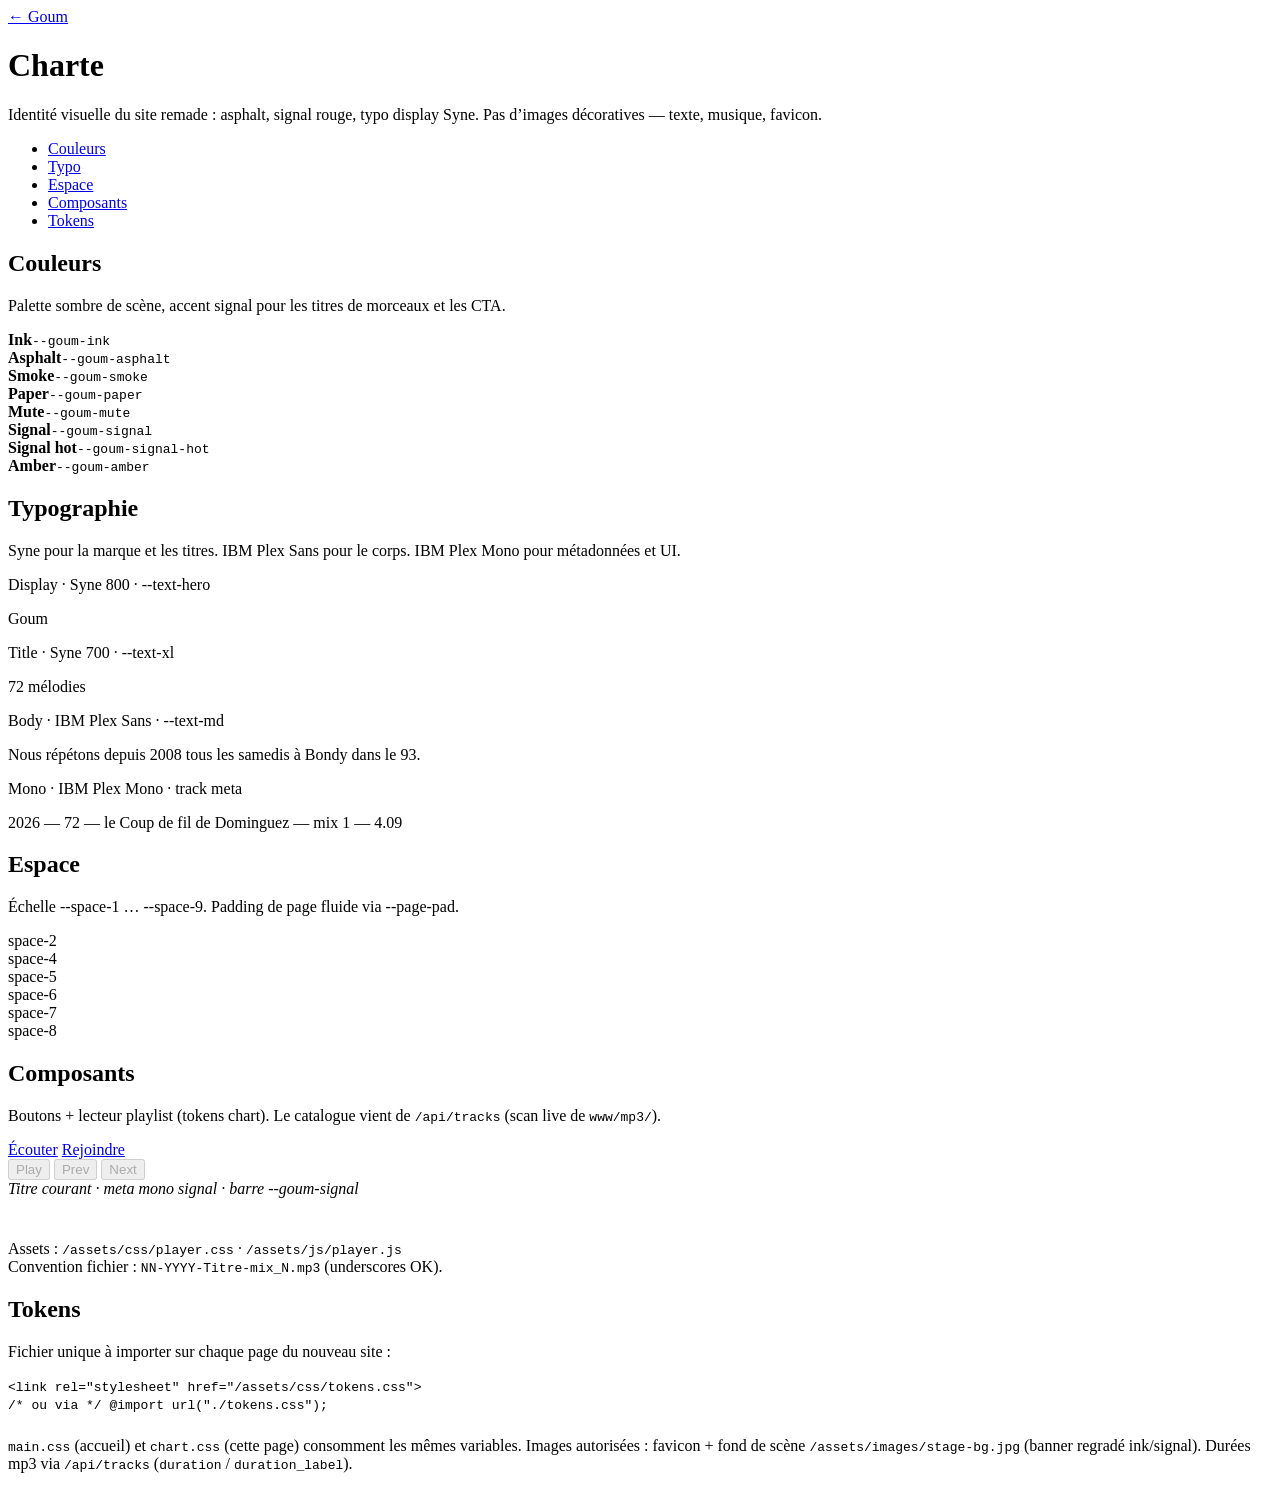
==== www/chart/index.html @ d4e3e64d "v2" ====
<!DOCTYPE html>
<html lang="fr">
<head>
	<meta charset="utf-8">
	<meta name="viewport" content="width=device-width, initial-scale=1">
	<title>Charte graphique — Goum</title>
	<meta name="description" content="Charte graphique Goum : couleurs, typographies, composants et tokens CSS.">
	<meta name="robots" content="noindex, nofollow">
	<link rel="canonical" href="https://goum.eu/">
	<link rel="icon" type="image/x-icon" href="/assets/favicon.ico">
	<link rel="icon" type="image/png" href="/assets/favicon.png">
	<link rel="stylesheet" href="/assets/css/chart.css">
</head>
<body>
	<main class="chart">
		<nav class="chart-nav" aria-label="Navigation">
			<a href="/">← Goum</a>
		</nav>

		<header class="chart-hero">
			<h1>Charte</h1>
			<p>
				Identité visuelle du site remade : asphalt, signal rouge, typo display Syne.
				Pas d’images décoratives — texte, musique, favicon.
			</p>
			<ul class="chart-toc">
				<li><a href="#couleurs">Couleurs</a></li>
				<li><a href="#typo">Typo</a></li>
				<li><a href="#espace">Espace</a></li>
				<li><a href="#composants">Composants</a></li>
				<li><a href="#tokens">Tokens</a></li>
			</ul>
		</header>

		<section class="chart-section" id="couleurs">
			<h2>Couleurs</h2>
			<p>Palette sombre de scène, accent signal pour les titres de morceaux et les CTA.</p>
			<div class="swatch-grid">
				<div class="swatch">
					<div class="swatch-chip" style="background:#0c0b0a"></div>
					<div class="swatch-meta"><strong>Ink</strong><code>--goum-ink</code></div>
				</div>
				<div class="swatch">
					<div class="swatch-chip" style="background:#161412"></div>
					<div class="swatch-meta"><strong>Asphalt</strong><code>--goum-asphalt</code></div>
				</div>
				<div class="swatch">
					<div class="swatch-chip" style="background:#2a2622"></div>
					<div class="swatch-meta"><strong>Smoke</strong><code>--goum-smoke</code></div>
				</div>
				<div class="swatch">
					<div class="swatch-chip" style="background:#f2ebe3"></div>
					<div class="swatch-meta"><strong>Paper</strong><code>--goum-paper</code></div>
				</div>
				<div class="swatch">
					<div class="swatch-chip" style="background:#a89f94"></div>
					<div class="swatch-meta"><strong>Mute</strong><code>--goum-mute</code></div>
				</div>
				<div class="swatch">
					<div class="swatch-chip" style="background:#e11d2e"></div>
					<div class="swatch-meta"><strong>Signal</strong><code>--goum-signal</code></div>
				</div>
				<div class="swatch">
					<div class="swatch-chip" style="background:#ff3b4a"></div>
					<div class="swatch-meta"><strong>Signal hot</strong><code>--goum-signal-hot</code></div>
				</div>
				<div class="swatch">
					<div class="swatch-chip" style="background:#e8a317"></div>
					<div class="swatch-meta"><strong>Amber</strong><code>--goum-amber</code></div>
				</div>
			</div>
		</section>

		<section class="chart-section" id="typo">
			<h2>Typographie</h2>
			<p>Syne pour la marque et les titres. IBM Plex Sans pour le corps. IBM Plex Mono pour métadonnées et UI.</p>
			<div class="type-specimen">
				<div class="type-row">
					<p class="label">Display · Syne 800 · --text-hero</p>
					<p class="type-display">Goum</p>
				</div>
				<div class="type-row">
					<p class="label">Title · Syne 700 · --text-xl</p>
					<p class="type-title">72 mélodies</p>
				</div>
				<div class="type-row">
					<p class="label">Body · IBM Plex Sans · --text-md</p>
					<p class="type-body">Nous répétons depuis 2008 tous les samedis à Bondy dans le 93.</p>
				</div>
				<div class="type-row">
					<p class="label">Mono · IBM Plex Mono · track meta</p>
					<p class="type-mono">2026 — 72 — le Coup de fil de Dominguez — mix 1 — 4.09</p>
				</div>
			</div>
		</section>

		<section class="chart-section" id="espace">
			<h2>Espace</h2>
			<p>Échelle --space-1 … --space-9. Padding de page fluide via --page-pad.</p>
			<div class="space-ladder">
				<div class="space-step"><span>space-2</span><div class="space-bar" style="width:0.5rem"></div></div>
				<div class="space-step"><span>space-4</span><div class="space-bar" style="width:1rem"></div></div>
				<div class="space-step"><span>space-5</span><div class="space-bar" style="width:1.5rem"></div></div>
				<div class="space-step"><span>space-6</span><div class="space-bar" style="width:2rem"></div></div>
				<div class="space-step"><span>space-7</span><div class="space-bar" style="width:3rem"></div></div>
				<div class="space-step"><span>space-8</span><div class="space-bar" style="width:4.5rem"></div></div>
			</div>
		</section>

		<section class="chart-section" id="composants">
			<h2>Composants</h2>
			<p>Boutons + lecteur playlist (tokens chart). Le catalogue vient de <code>/api/tracks</code> (scan live de <code>www/mp3/</code>).</p>
			<div class="component-row">
				<a class="btn btn-primary" href="/#ecoute">Écouter</a>
				<a class="btn btn-ghost" href="/#equipe">Rejoindre</a>
			</div>
			<div class="component-row">
				<button type="button" class="btn btn-primary" disabled>Play</button>
				<button type="button" class="btn btn-ghost" disabled>Prev</button>
				<button type="button" class="btn btn-ghost" disabled>Next</button>
			</div>
			<div class="demo-track">
				<i>Titre courant · meta mono signal · barre --goum-signal</i>
				<div style="height:0.35rem;background:var(--color-bg-panel);border:1px solid var(--color-border);margin-top:0.75rem">
					<div style="width:42%;height:100%;background:var(--color-accent)"></div>
				</div>
			</div>
			<p style="margin-top:1.5rem;color:var(--color-text-muted)">
				Assets&nbsp;: <code>/assets/css/player.css</code> · <code>/assets/js/player.js</code><br>
				Convention fichier&nbsp;: <code>NN-YYYY-Titre-mix_N.mp3</code> (underscores OK).
			</p>
		</section>

		<section class="chart-section" id="tokens">
			<h2>Tokens</h2>
			<p>Fichier unique à importer sur chaque page du nouveau site :</p>
			<div class="token-path">
				<code>&lt;link rel="stylesheet" href="/assets/css/tokens.css"&gt;</code><br>
				<code>/* ou via */ @import url("./tokens.css");</code>
			</div>
			<p style="margin-top:1.5rem;color:var(--color-text-muted)">
				<code>main.css</code> (accueil) et <code>chart.css</code> (cette page) consomment les mêmes variables.
				Images autorisées&nbsp;: favicon + fond de scène <code>/assets/images/stage-bg.jpg</code>
				(banner regradé ink/signal). Durées mp3 via <code>/api/tracks</code> (<code>duration</code> / <code>duration_label</code>).
			</p>
		</section>
	</main>
</body>
</html>
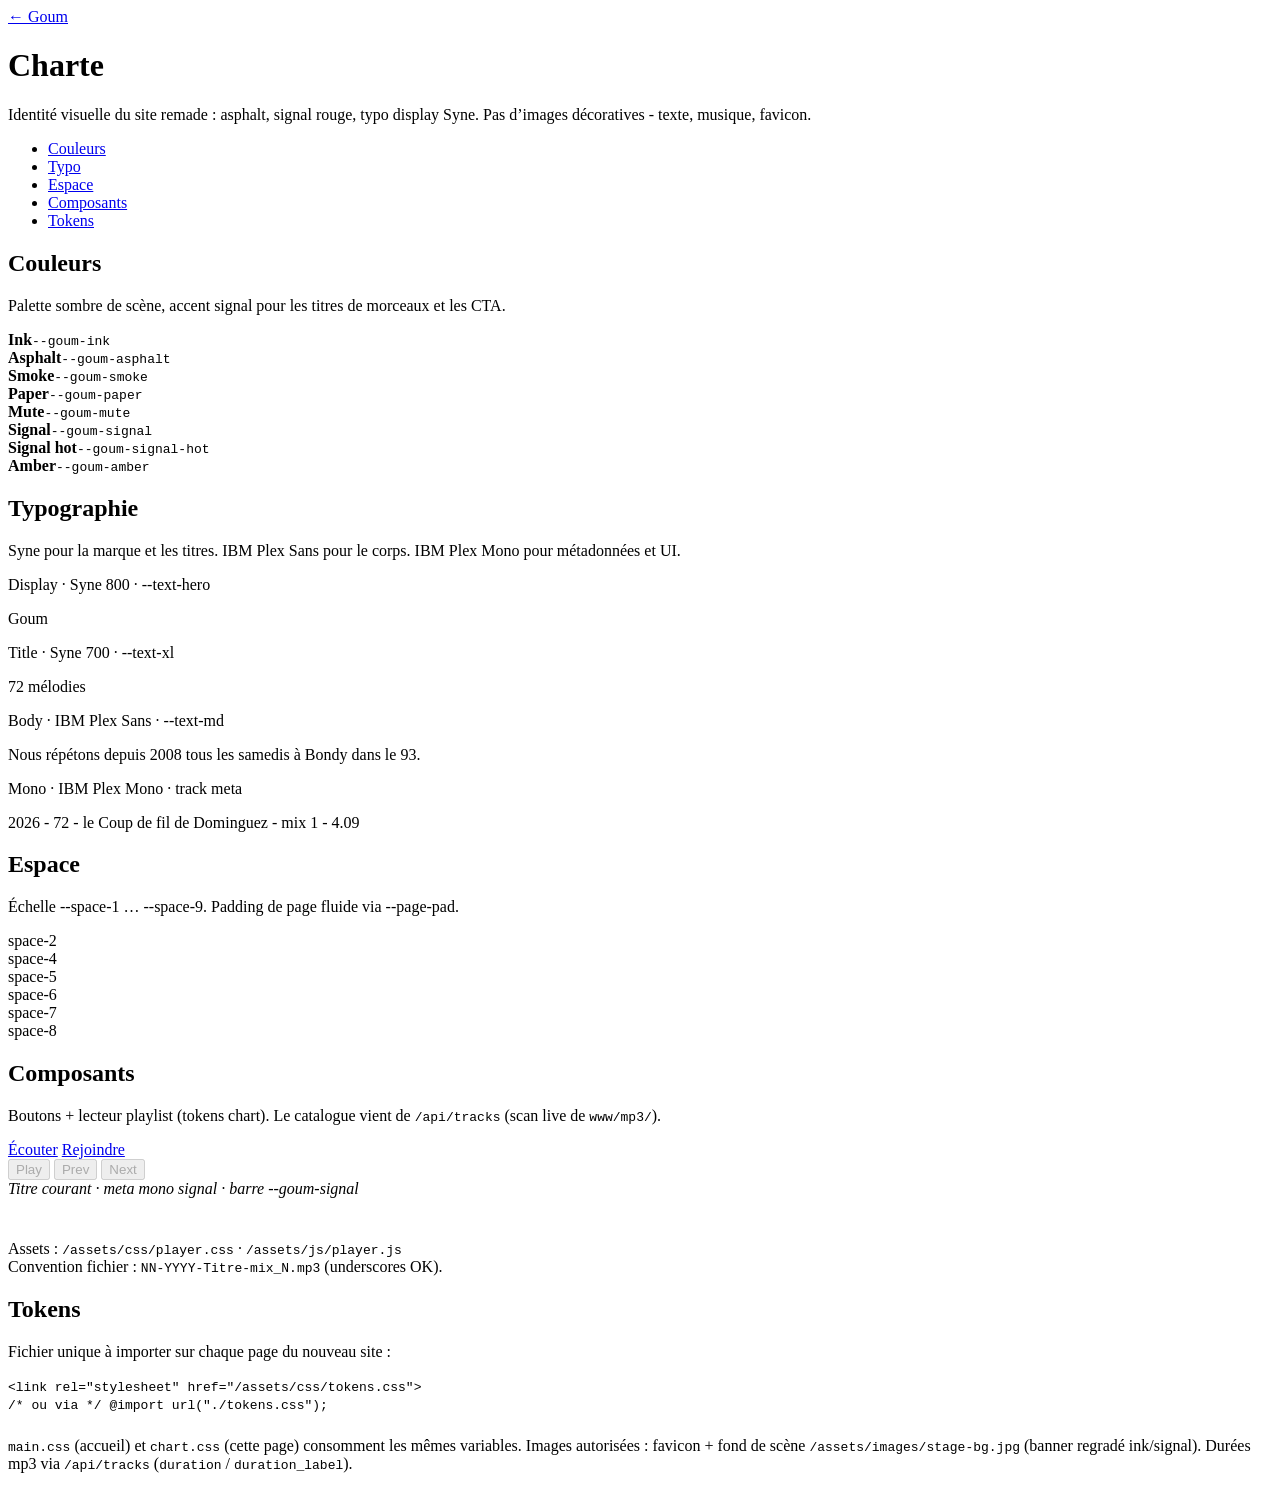
==== commit 07e25ce8: "Em dashes  replace" ====
--- a/www/chart/index.html
+++ b/www/chart/index.html
@@ -1,149 +1,149 @@
-<!DOCTYPE html>
-<html lang="fr">
-<head>
-	<meta charset="utf-8">
-	<meta name="viewport" content="width=device-width, initial-scale=1">
-	<title>Charte graphique — Goum</title>
-	<meta name="description" content="Charte graphique Goum : couleurs, typographies, composants et tokens CSS.">
-	<meta name="robots" content="noindex, nofollow">
-	<link rel="canonical" href="https://goum.eu/">
-	<link rel="icon" type="image/x-icon" href="/assets/favicon.ico">
-	<link rel="icon" type="image/png" href="/assets/favicon.png">
-	<link rel="stylesheet" href="/assets/css/chart.css">
-</head>
-<body>
-	<main class="chart">
-		<nav class="chart-nav" aria-label="Navigation">
-			<a href="/">← Goum</a>
-		</nav>
-
-		<header class="chart-hero">
-			<h1>Charte</h1>
-			<p>
-				Identité visuelle du site remade : asphalt, signal rouge, typo display Syne.
-				Pas d’images décoratives — texte, musique, favicon.
-			</p>
-			<ul class="chart-toc">
-				<li><a href="#couleurs">Couleurs</a></li>
-				<li><a href="#typo">Typo</a></li>
-				<li><a href="#espace">Espace</a></li>
-				<li><a href="#composants">Composants</a></li>
-				<li><a href="#tokens">Tokens</a></li>
-			</ul>
-		</header>
-
-		<section class="chart-section" id="couleurs">
-			<h2>Couleurs</h2>
-			<p>Palette sombre de scène, accent signal pour les titres de morceaux et les CTA.</p>
-			<div class="swatch-grid">
-				<div class="swatch">
-					<div class="swatch-chip" style="background:#0c0b0a"></div>
-					<div class="swatch-meta"><strong>Ink</strong><code>--goum-ink</code></div>
-				</div>
-				<div class="swatch">
-					<div class="swatch-chip" style="background:#161412"></div>
-					<div class="swatch-meta"><strong>Asphalt</strong><code>--goum-asphalt</code></div>
-				</div>
-				<div class="swatch">
-					<div class="swatch-chip" style="background:#2a2622"></div>
-					<div class="swatch-meta"><strong>Smoke</strong><code>--goum-smoke</code></div>
-				</div>
-				<div class="swatch">
-					<div class="swatch-chip" style="background:#f2ebe3"></div>
-					<div class="swatch-meta"><strong>Paper</strong><code>--goum-paper</code></div>
-				</div>
-				<div class="swatch">
-					<div class="swatch-chip" style="background:#a89f94"></div>
-					<div class="swatch-meta"><strong>Mute</strong><code>--goum-mute</code></div>
-				</div>
-				<div class="swatch">
-					<div class="swatch-chip" style="background:#e11d2e"></div>
-					<div class="swatch-meta"><strong>Signal</strong><code>--goum-signal</code></div>
-				</div>
-				<div class="swatch">
-					<div class="swatch-chip" style="background:#ff3b4a"></div>
-					<div class="swatch-meta"><strong>Signal hot</strong><code>--goum-signal-hot</code></div>
-				</div>
-				<div class="swatch">
-					<div class="swatch-chip" style="background:#e8a317"></div>
-					<div class="swatch-meta"><strong>Amber</strong><code>--goum-amber</code></div>
-				</div>
-			</div>
-		</section>
-
-		<section class="chart-section" id="typo">
-			<h2>Typographie</h2>
-			<p>Syne pour la marque et les titres. IBM Plex Sans pour le corps. IBM Plex Mono pour métadonnées et UI.</p>
-			<div class="type-specimen">
-				<div class="type-row">
-					<p class="label">Display · Syne 800 · --text-hero</p>
-					<p class="type-display">Goum</p>
-				</div>
-				<div class="type-row">
-					<p class="label">Title · Syne 700 · --text-xl</p>
-					<p class="type-title">72 mélodies</p>
-				</div>
-				<div class="type-row">
-					<p class="label">Body · IBM Plex Sans · --text-md</p>
-					<p class="type-body">Nous répétons depuis 2008 tous les samedis à Bondy dans le 93.</p>
-				</div>
-				<div class="type-row">
-					<p class="label">Mono · IBM Plex Mono · track meta</p>
-					<p class="type-mono">2026 — 72 — le Coup de fil de Dominguez — mix 1 — 4.09</p>
-				</div>
-			</div>
-		</section>
-
-		<section class="chart-section" id="espace">
-			<h2>Espace</h2>
-			<p>Échelle --space-1 … --space-9. Padding de page fluide via --page-pad.</p>
-			<div class="space-ladder">
-				<div class="space-step"><span>space-2</span><div class="space-bar" style="width:0.5rem"></div></div>
-				<div class="space-step"><span>space-4</span><div class="space-bar" style="width:1rem"></div></div>
-				<div class="space-step"><span>space-5</span><div class="space-bar" style="width:1.5rem"></div></div>
-				<div class="space-step"><span>space-6</span><div class="space-bar" style="width:2rem"></div></div>
-				<div class="space-step"><span>space-7</span><div class="space-bar" style="width:3rem"></div></div>
-				<div class="space-step"><span>space-8</span><div class="space-bar" style="width:4.5rem"></div></div>
-			</div>
-		</section>
-
-		<section class="chart-section" id="composants">
-			<h2>Composants</h2>
-			<p>Boutons + lecteur playlist (tokens chart). Le catalogue vient de <code>/api/tracks</code> (scan live de <code>www/mp3/</code>).</p>
-			<div class="component-row">
-				<a class="btn btn-primary" href="/#ecoute">Écouter</a>
-				<a class="btn btn-ghost" href="/#equipe">Rejoindre</a>
-			</div>
-			<div class="component-row">
-				<button type="button" class="btn btn-primary" disabled>Play</button>
-				<button type="button" class="btn btn-ghost" disabled>Prev</button>
-				<button type="button" class="btn btn-ghost" disabled>Next</button>
-			</div>
-			<div class="demo-track">
-				<i>Titre courant · meta mono signal · barre --goum-signal</i>
-				<div style="height:0.35rem;background:var(--color-bg-panel);border:1px solid var(--color-border);margin-top:0.75rem">
-					<div style="width:42%;height:100%;background:var(--color-accent)"></div>
-				</div>
-			</div>
-			<p style="margin-top:1.5rem;color:var(--color-text-muted)">
-				Assets&nbsp;: <code>/assets/css/player.css</code> · <code>/assets/js/player.js</code><br>
-				Convention fichier&nbsp;: <code>NN-YYYY-Titre-mix_N.mp3</code> (underscores OK).
-			</p>
-		</section>
-
-		<section class="chart-section" id="tokens">
-			<h2>Tokens</h2>
-			<p>Fichier unique à importer sur chaque page du nouveau site :</p>
-			<div class="token-path">
-				<code>&lt;link rel="stylesheet" href="/assets/css/tokens.css"&gt;</code><br>
-				<code>/* ou via */ @import url("./tokens.css");</code>
-			</div>
-			<p style="margin-top:1.5rem;color:var(--color-text-muted)">
-				<code>main.css</code> (accueil) et <code>chart.css</code> (cette page) consomment les mêmes variables.
-				Images autorisées&nbsp;: favicon + fond de scène <code>/assets/images/stage-bg.jpg</code>
-				(banner regradé ink/signal). Durées mp3 via <code>/api/tracks</code> (<code>duration</code> / <code>duration_label</code>).
-			</p>
-		</section>
-	</main>
-</body>
-</html>
+<!DOCTYPE html>
+<html lang="fr">
+<head>
+	<meta charset="utf-8">
+	<meta name="viewport" content="width=device-width, initial-scale=1">
+	<title>Charte graphique - Goum</title>
+	<meta name="description" content="Charte graphique Goum : couleurs, typographies, composants et tokens CSS.">
+	<meta name="robots" content="noindex, nofollow">
+	<link rel="canonical" href="https://goum.eu/">
+	<link rel="icon" href="/assets/favicon.ico" sizes="any">
+	<link rel="icon" type="image/png" href="/assets/favicon.png" sizes="16x16">
+	<link rel="stylesheet" href="/assets/css/chart.css">
+</head>
+<body>
+	<main class="chart">
+		<nav class="chart-nav" aria-label="Navigation">
+			<a href="/">← Goum</a>
+		</nav>
+
+		<header class="chart-hero">
+			<h1>Charte</h1>
+			<p>
+				Identité visuelle du site remade : asphalt, signal rouge, typo display Syne.
+				Pas d’images décoratives - texte, musique, favicon.
+			</p>
+			<ul class="chart-toc">
+				<li><a href="#couleurs">Couleurs</a></li>
+				<li><a href="#typo">Typo</a></li>
+				<li><a href="#espace">Espace</a></li>
+				<li><a href="#composants">Composants</a></li>
+				<li><a href="#tokens">Tokens</a></li>
+			</ul>
+		</header>
+
+		<section class="chart-section" id="couleurs">
+			<h2>Couleurs</h2>
+			<p>Palette sombre de scène, accent signal pour les titres de morceaux et les CTA.</p>
+			<div class="swatch-grid">
+				<div class="swatch">
+					<div class="swatch-chip" style="background:#0c0b0a"></div>
+					<div class="swatch-meta"><strong>Ink</strong><code>--goum-ink</code></div>
+				</div>
+				<div class="swatch">
+					<div class="swatch-chip" style="background:#161412"></div>
+					<div class="swatch-meta"><strong>Asphalt</strong><code>--goum-asphalt</code></div>
+				</div>
+				<div class="swatch">
+					<div class="swatch-chip" style="background:#2a2622"></div>
+					<div class="swatch-meta"><strong>Smoke</strong><code>--goum-smoke</code></div>
+				</div>
+				<div class="swatch">
+					<div class="swatch-chip" style="background:#f2ebe3"></div>
+					<div class="swatch-meta"><strong>Paper</strong><code>--goum-paper</code></div>
+				</div>
+				<div class="swatch">
+					<div class="swatch-chip" style="background:#a89f94"></div>
+					<div class="swatch-meta"><strong>Mute</strong><code>--goum-mute</code></div>
+				</div>
+				<div class="swatch">
+					<div class="swatch-chip" style="background:#e11d2e"></div>
+					<div class="swatch-meta"><strong>Signal</strong><code>--goum-signal</code></div>
+				</div>
+				<div class="swatch">
+					<div class="swatch-chip" style="background:#ff3b4a"></div>
+					<div class="swatch-meta"><strong>Signal hot</strong><code>--goum-signal-hot</code></div>
+				</div>
+				<div class="swatch">
+					<div class="swatch-chip" style="background:#e8a317"></div>
+					<div class="swatch-meta"><strong>Amber</strong><code>--goum-amber</code></div>
+				</div>
+			</div>
+		</section>
+
+		<section class="chart-section" id="typo">
+			<h2>Typographie</h2>
+			<p>Syne pour la marque et les titres. IBM Plex Sans pour le corps. IBM Plex Mono pour métadonnées et UI.</p>
+			<div class="type-specimen">
+				<div class="type-row">
+					<p class="label">Display · Syne 800 · --text-hero</p>
+					<p class="type-display">Goum</p>
+				</div>
+				<div class="type-row">
+					<p class="label">Title · Syne 700 · --text-xl</p>
+					<p class="type-title">72 mélodies</p>
+				</div>
+				<div class="type-row">
+					<p class="label">Body · IBM Plex Sans · --text-md</p>
+					<p class="type-body">Nous répétons depuis 2008 tous les samedis à Bondy dans le 93.</p>
+				</div>
+				<div class="type-row">
+					<p class="label">Mono · IBM Plex Mono · track meta</p>
+					<p class="type-mono">2026 - 72 - le Coup de fil de Dominguez - mix 1 - 4.09</p>
+				</div>
+			</div>
+		</section>
+
+		<section class="chart-section" id="espace">
+			<h2>Espace</h2>
+			<p>Échelle --space-1 … --space-9. Padding de page fluide via --page-pad.</p>
+			<div class="space-ladder">
+				<div class="space-step"><span>space-2</span><div class="space-bar" style="width:0.5rem"></div></div>
+				<div class="space-step"><span>space-4</span><div class="space-bar" style="width:1rem"></div></div>
+				<div class="space-step"><span>space-5</span><div class="space-bar" style="width:1.5rem"></div></div>
+				<div class="space-step"><span>space-6</span><div class="space-bar" style="width:2rem"></div></div>
+				<div class="space-step"><span>space-7</span><div class="space-bar" style="width:3rem"></div></div>
+				<div class="space-step"><span>space-8</span><div class="space-bar" style="width:4.5rem"></div></div>
+			</div>
+		</section>
+
+		<section class="chart-section" id="composants">
+			<h2>Composants</h2>
+			<p>Boutons + lecteur playlist (tokens chart). Le catalogue vient de <code>/api/tracks</code> (scan live de <code>www/mp3/</code>).</p>
+			<div class="component-row">
+				<a class="btn btn-primary" href="/#ecoute">Écouter</a>
+				<a class="btn btn-ghost" href="/#equipe">Rejoindre</a>
+			</div>
+			<div class="component-row">
+				<button type="button" class="btn btn-primary" disabled>Play</button>
+				<button type="button" class="btn btn-ghost" disabled>Prev</button>
+				<button type="button" class="btn btn-ghost" disabled>Next</button>
+			</div>
+			<div class="demo-track">
+				<i>Titre courant · meta mono signal · barre --goum-signal</i>
+				<div style="height:0.35rem;background:var(--color-bg-panel);border:1px solid var(--color-border);margin-top:0.75rem">
+					<div style="width:42%;height:100%;background:var(--color-accent)"></div>
+				</div>
+			</div>
+			<p style="margin-top:1.5rem;color:var(--color-text-muted)">
+				Assets&nbsp;: <code>/assets/css/player.css</code> · <code>/assets/js/player.js</code><br>
+				Convention fichier&nbsp;: <code>NN-YYYY-Titre-mix_N.mp3</code> (underscores OK).
+			</p>
+		</section>
+
+		<section class="chart-section" id="tokens">
+			<h2>Tokens</h2>
+			<p>Fichier unique à importer sur chaque page du nouveau site :</p>
+			<div class="token-path">
+				<code>&lt;link rel="stylesheet" href="/assets/css/tokens.css"&gt;</code><br>
+				<code>/* ou via */ @import url("./tokens.css");</code>
+			</div>
+			<p style="margin-top:1.5rem;color:var(--color-text-muted)">
+				<code>main.css</code> (accueil) et <code>chart.css</code> (cette page) consomment les mêmes variables.
+				Images autorisées&nbsp;: favicon + fond de scène <code>/assets/images/stage-bg.jpg</code>
+				(banner regradé ink/signal). Durées mp3 via <code>/api/tracks</code> (<code>duration</code> / <code>duration_label</code>).
+			</p>
+		</section>
+	</main>
+</body>
+</html>
